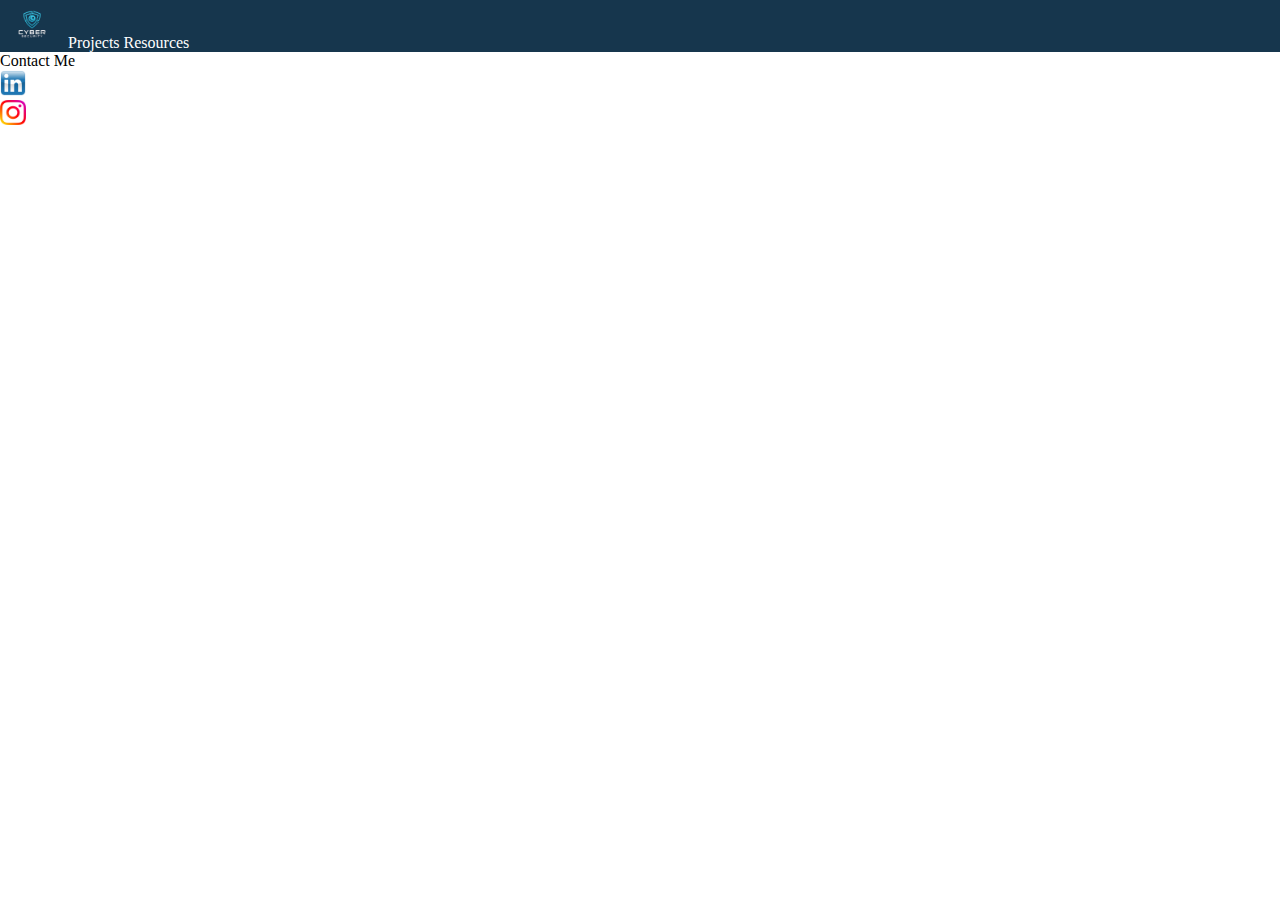
==== index.html @ fffd7203 "finishing wireframe" ====
<!DOCTYPE html>
<html lang="en">
<head>
    <meta charset="UTF-8">
    <meta name="viewport" content="width=device-width, initial-scale=1.0">
    <link rel="stylesheet" href="styles/styles.css">
    <title>Cybersecurity | Home</title>
</head>
<body>
    <header>
        <nav class="navbar">
            <a href="index.html"><img src="images/logo-cyber.avif" alt="logo-cybersecurity" class="logo"></a>
            <a href="projects.html">Projects</a>
            <a href="resources.html">Resources</a>
        </nav>
    </header>
    <main>

    </main>
    <footer class="footer">
        <p>Contact Me</p>
        <a href=""><img src="images/linkedin.png" alt="likedin-icon" class="contact-icon"></a>
        <a href=""><img src="images/instagram.png" alt="instagram-icon" class="contact-icon"></a>
    </footer>
</body>
</html>
---- styles/styles.css ----
*{
    margin: 0;
    padding: 0;
    box-sizing: border-box;
}

.logo{
    width: 5%;
}

.navbar{
    
    background-color: #16364D;
    
}

a{
    text-decoration: none;
    color: white;
}

.contact-icon{
    width: 2%;
}

.footer{
    display: grid;
}
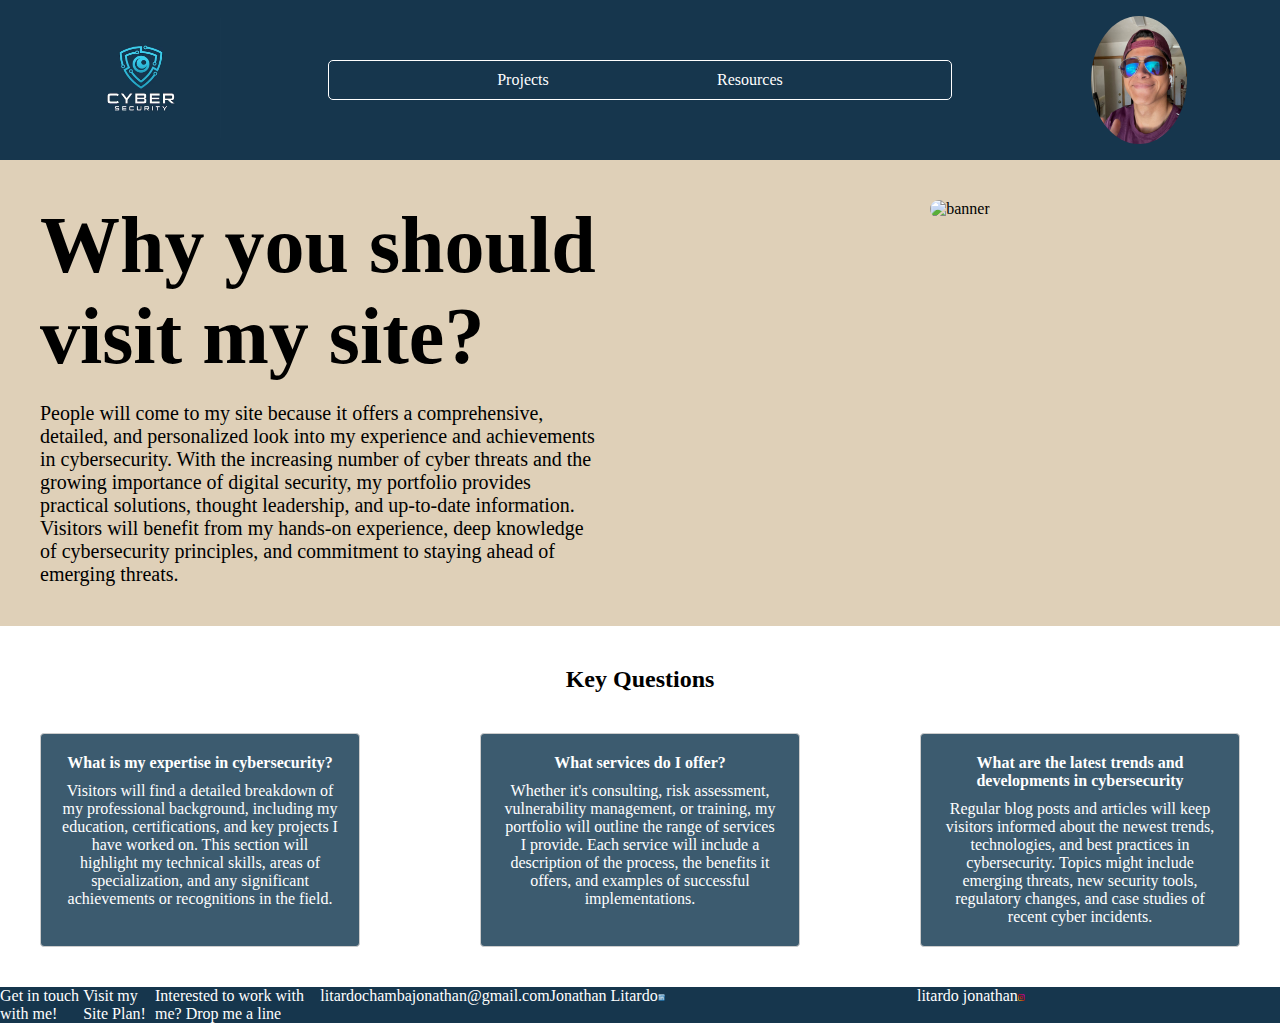
==== commit 81a02410: "finish home page" ====
--- a/index.html
+++ b/index.html
@@ -4,23 +4,52 @@
     <meta charset="UTF-8">
     <meta name="viewport" content="width=device-width, initial-scale=1.0">
     <link rel="stylesheet" href="styles/styles.css">
-    <title>Cybersecurity | Home</title>
+    <title>Cybersecurity Portfolio | Home</title>
 </head>
 <body>
     <header>
         <nav class="navbar">
-            <a href="index.html"><img src="images/logo-cyber.avif" alt="logo-cybersecurity" class="logo"></a>
-            <a href="projects.html">Projects</a>
-            <a href="resources.html">Resources</a>
+            <div class="img-navbar"><a href="index.html"><img src="images/logo-cyber.avif" alt="logo-cybersecurity" class="logo"></a></div>
+            <div class="tabs">
+                <div><a href="projects.html" class="tab">Projects</a></div>
+                <div><a href="resources.html" class="tab">Resources</a></div>
+            </div>
+            <div class="img-navbar"><img src="images/myphoto.jpeg" alt="my photo" id="my-photo"></div>
         </nav>
     </header>
     <main>
-
+        <div class="main-container">
+            <div class="child-container container-1">
+                <h1>Why you should visit my site?</h1>
+                <p>People will come to my site because it offers a comprehensive, detailed, and personalized look into my experience and achievements in cybersecurity. With the increasing number of cyber threats and the growing importance of digital security, my portfolio provides practical solutions, thought leadership, and up-to-date information. Visitors will benefit from my hands-on experience, deep knowledge of cybersecurity principles, and commitment to staying ahead of emerging threats.</p>
+            </div>
+            <div class="child-container container-2"><img src="images/standard-quality-control-collage-concept.jpg" alt="banner" class="home-img"></div>
+        </div>
+        <div class="key-main-container">
+            <div class="h2"><h2>Key Questions</h2></div>
+            <div class="key-container">
+                <div class="key-questions">
+                    <p class="title-questions">What is my expertise in cybersecurity?</p>
+                    <p>Visitors will find a detailed breakdown of my professional background, including my education, certifications, and key projects I have worked on. This section will highlight my technical skills, areas of specialization, and any significant achievements or recognitions in the field.</p>
+                </div>
+                <div class="key-questions">
+                    <p class="title-questions">What services do I offer?</p>
+                    <p>Whether it's consulting, risk assessment, vulnerability management, or training, my portfolio will outline the range of services I provide. Each service will include a description of the process, the benefits it offers, and examples of successful implementations.</p>
+                </div>
+                <div class="key-questions">
+                    <p class="title-questions">What are the latest trends and developments in cybersecurity</p>
+                    <p>Regular blog posts and articles will keep visitors informed about the newest trends, technologies, and best practices in cybersecurity. Topics might include emerging threats, new security tools, regulatory changes, and case studies of recent cyber incidents.</p>
+                </div>
+            </div>
+        </div>
     </main>
     <footer class="footer">
-        <p>Contact Me</p>
-        <a href=""><img src="images/linkedin.png" alt="likedin-icon" class="contact-icon"></a>
-        <a href=""><img src="images/instagram.png" alt="instagram-icon" class="contact-icon"></a>
+        <p class="footer-p">Get in touch with me!</p>
+        <a href="site-plan.html" class="footer-p">Visit my Site Plan!</a>
+        <div class="footer-p">Interested to work with me? Drop me a line</div>
+        <p class="footer-p">litardochambajonathan@gmail.com</p>
+        <a href="https://www.linkedin.com/in/jonathan-litardo-4a46a4288?utm_source=share&utm_campaign=share_via&utm_content=profile&utm_medium=ios_app" class="footer-p">Jonathan Litardo<img src="images/linkedin.png" alt="likedin-icon" class="contact-icon"></a>
+        <a href="https://www.instagram.com/litardojonathan?igsh=MXZtMzhkNmd4MWl4ZA%3D%3D&utm_source=qr" class="footer-p">litardo jonathan<img src="images/instagram.png" alt="instagram-icon" class="contact-icon"></a>
     </footer>
 </body>
 </html>--- a/styles/styles.css
+++ b/styles/styles.css
@@ -5,18 +5,20 @@
 }
 
 .logo{
-    width: 5%;
+    width: 10em;
 }
 
 .navbar{
-    
+    padding: 1rem;
     background-color: #16364D;
-    
+    display: flex;
+    justify-content: space-between;
+    align-items: center;
 }
 
 a{
     text-decoration: none;
-    color: white;
+    
 }
 
 .contact-icon{
@@ -24,5 +26,104 @@
 }
 
 .footer{
+    display: flex;
+    background-color: #16364D;
+}
+
+#my-photo{
+    width: 6em;
+    border-radius: 50%;
+}
+
+.tabs{
+    width: 50%;
+    border: 1px solid white;
+    border-radius: 5px;
+    display: flex;
+    justify-content: space-evenly;
+    height: 40px;
+    align-items: center;
+}
+
+.img-navbar{
+    width: 20%;
+    display: flex;
+    justify-content: center;
+}
+
+.home-img{
+    width: 100%;
+    border-radius: 10px;
+}
+
+.tab{
+    color: white;
+}
+
+.footer-p{
+    color: white;
+}
+
+.key-container{
     display: grid;
+    grid-template-columns: repeat(3, 1fr);
+    gap: 10%;
+    margin: 40px;
+}
+
+.key-questions{
+    padding: 20px;
+    background-color: #3C5B6F;
+    text-align: center;
+    border: 1px solid #ccc;
+    border-radius: 4px;
+}
+
+.key-main-container{
+   
+}
+
+.h2{
+    margin: 40px;
+    text-align: center;
+
+}
+.main-container{
+    background-color: #DFD0B8;
+    display: grid;
+    grid-template-columns: repeat(2, 1fr);
+}
+
+.child-container{
+    padding: 40px;
+    border-radius: 4px;
+}
+
+.container-1{
+    display: flex;
+    flex-direction: column;
+    justify-content: center; 
+    align-items: center;
+}
+.container-1 p{
+    margin-top: 20px;
+    font-size: 20px;
+
+}
+
+.container-1 h1{
+    font-size: 80px;
+}
+
+.container-2{
+    text-align: center;
+}
+
+.title-questions{
+    font-weight: bold;
+    margin-bottom: 10px;
+}
+
+.key-questions p{
+    color: white;
 }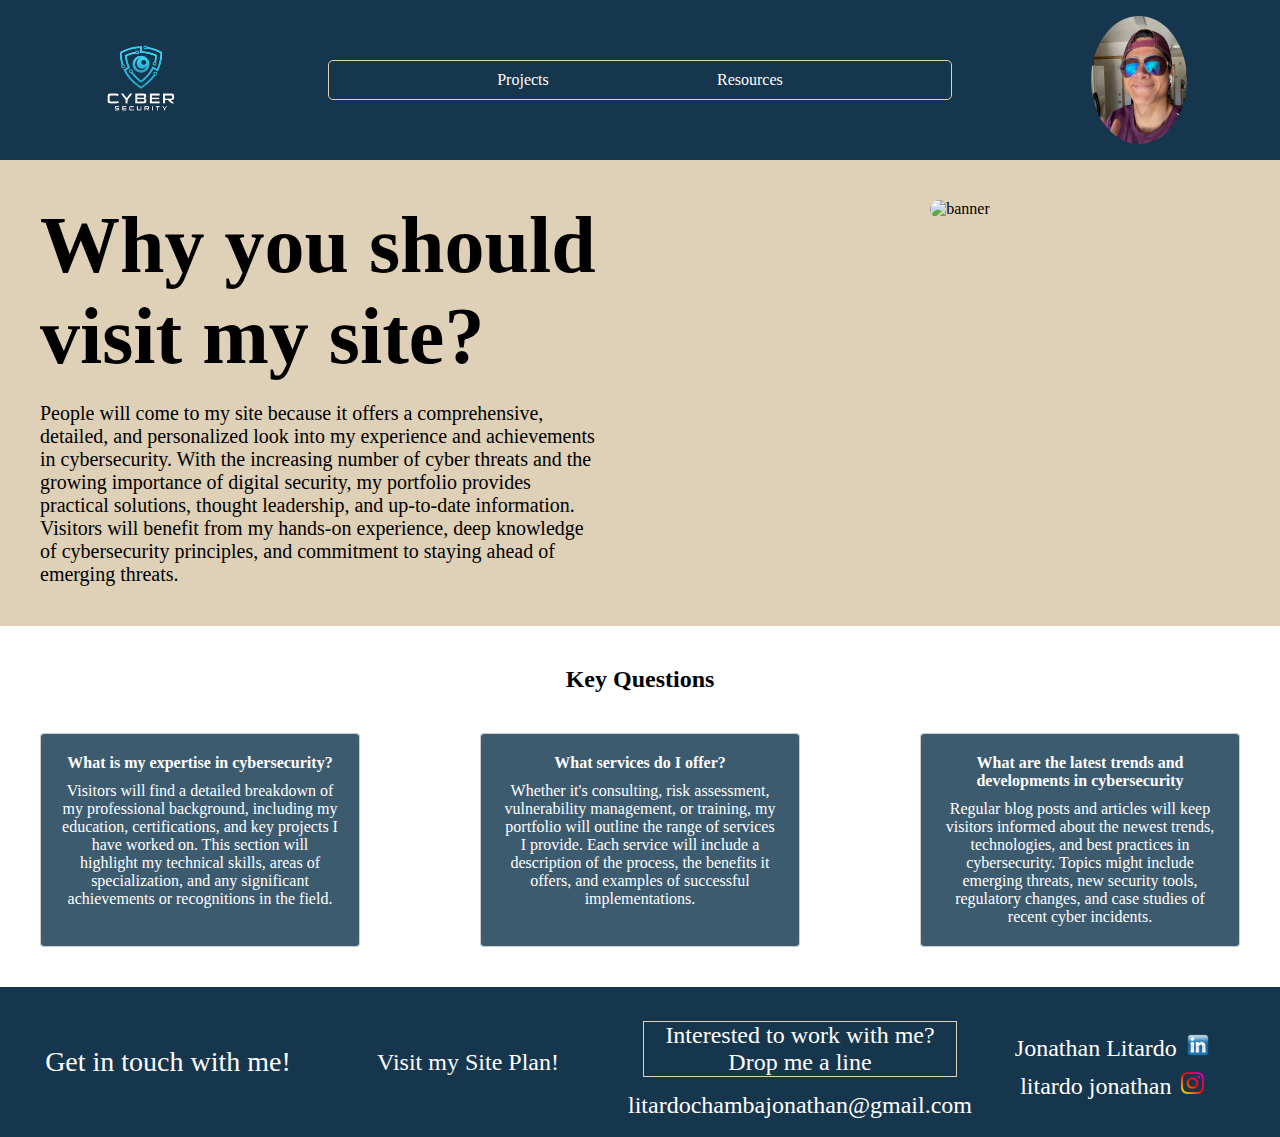
==== commit 415d44c7: "finish page" ====
--- a/index.html
+++ b/index.html
@@ -46,10 +46,14 @@
     <footer class="footer">
         <p class="footer-p">Get in touch with me!</p>
         <a href="site-plan.html" class="footer-p">Visit my Site Plan!</a>
-        <div class="footer-p">Interested to work with me? Drop me a line</div>
+        <div class="email">
+        <div class="footer-p drop">Interested to work with me? Drop me a line</div>
         <p class="footer-p">litardochambajonathan@gmail.com</p>
+        </div>
+        <div class="social-media">
         <a href="https://www.linkedin.com/in/jonathan-litardo-4a46a4288?utm_source=share&utm_campaign=share_via&utm_content=profile&utm_medium=ios_app" class="footer-p">Jonathan Litardo<img src="images/linkedin.png" alt="likedin-icon" class="contact-icon"></a>
         <a href="https://www.instagram.com/litardojonathan?igsh=MXZtMzhkNmd4MWl4ZA%3D%3D&utm_source=qr" class="footer-p">litardo jonathan<img src="images/instagram.png" alt="instagram-icon" class="contact-icon"></a>
+        </div>
     </footer>
 </body>
 </html>--- a/styles/styles.css
+++ b/styles/styles.css
@@ -14,6 +14,7 @@
     display: flex;
     justify-content: space-between;
     align-items: center;
+    z-index: 0;
 }
 
 a{
@@ -22,22 +23,56 @@
 }
 
 .contact-icon{
-    width: 2%;
+    width: 8%;
+    margin-left: 10px;
 }
 
 .footer{
     display: flex;
     background-color: #16364D;
-}
-
+    height: 150px;
+    padding: 1.75rem;
+    text-align: center;
+    align-items: center;
+
+}
+
+.footer > p{
+    width: 40%;
+    font-size: 1.75rem;
+}
+.footer > a{
+    width: 40%;
+    margin: 20px;
+    font-size: 1.5rem;
+}
+.footer > a:hover{
+    background-color: #DFD0B8;
+    color: #16364D;
+    border-radius: 5px;
+    padding: 5px;
+}
+
+.email{
+    font-size: 1.5rem;
+}
 #my-photo{
     width: 6em;
     border-radius: 50%;
 }
 
+.social-media>a{
+    font-size: 1.5rem;
+    display: block;
+    margin-top: 10px;
+}
+.social-media{
+
+    width: 40%;
+}
 .tabs{
     width: 50%;
-    border: 1px solid white;
+    border: 1px solid #DFD0B8;
     border-radius: 5px;
     display: flex;
     justify-content: space-evenly;
@@ -59,9 +94,20 @@
 .tab{
     color: white;
 }
+.tab:hover{
+    background-color: #DFD0B8;
+    color: #16364D;
+    padding: 10px;
+    border-radius: 5px;
+}
 
 .footer-p{
     color: white;
+}
+
+.drop{
+    border: 1px solid #DFD0B8;
+    margin: 15px;
 }
 
 .key-container{
@@ -79,9 +125,9 @@
     border-radius: 4px;
 }
 
-.key-main-container{
+/* .key-main-container{
    
-}
+} */
 
 .h2{
     margin: 40px;
@@ -126,4 +172,95 @@
 
 .key-questions p{
     color: white;
+}
+
+#projects-banner{
+    /* width: 80%; */
+    position: absolute;
+    /* top: 0; */
+    /* left: 0; */
+    width: 100%;
+    /* height: 100%; */
+    object-fit: cover;
+    z-index: -1;
+}
+
+.banner{
+    position: relative;
+    display: flex;
+    justify-content: center;
+    align-items: center;
+    background-image: url('../images/futuristic-smart-city-with-5g-global-network-technology.jpg');
+    background-size: cover;
+    background-position: center;
+    min-height: calc(100vh - 160px);
+}
+
+.banner-resources{
+    position: relative;
+    display: flex;
+    justify-content: center;
+    align-items: center;
+    background-image: url('../images/business-corporate-protection-safety-security-concept.jpg');
+    background-size: cover;
+    background-position: center;
+    min-height: calc(100vh - 160px);
+}
+
+.title-project{
+    color: white;
+    font-size: 3em;
+    text-align: center;
+    background-color: rgba(0, 0, 0, 0.5);
+    padding: 10px 20px;
+    border-radius: 10px;
+}
+
+.card-project{
+    background-color: rgba(255, 255, 255, 0.8); 
+    padding: 20px;
+    text-align: center;
+    border-radius: 8px;
+    box-shadow: 0 2px 4px rgba(0, 0, 0, 0.1);
+    width: 80%;
+
+}
+
+.grid-projects{
+    display: grid;
+    grid-template-columns: 1fr 1fr; 
+    gap: 20px;
+    width: 100%;
+    margin: 4rem;
+}
+
+.grid-resources{
+    display: grid;
+    grid-template-columns: 1fr 1fr 1fr; 
+    gap: 40px; 
+    width: 100%;
+    margin: 4rem;
+
+}
+
+.grid-resource{
+    background-color: rgba(255, 255, 255, 0.8); 
+    padding: 20px;
+    text-align: center;
+    border-radius: 8px;
+    box-shadow: 0 2px 4px rgba(0, 0, 0, 0.1);
+    width:80%;
+}
+
+.grid-resource > a{
+    color: #16364D;
+    font-size: 2rem;
+}
+
+.grid-resource > a:hover{
+    background-color: #3C5B6F;
+    color: white;
+    font-size: 2rem;
+    padding: 8px;
+    border-radius: 8px;
 }